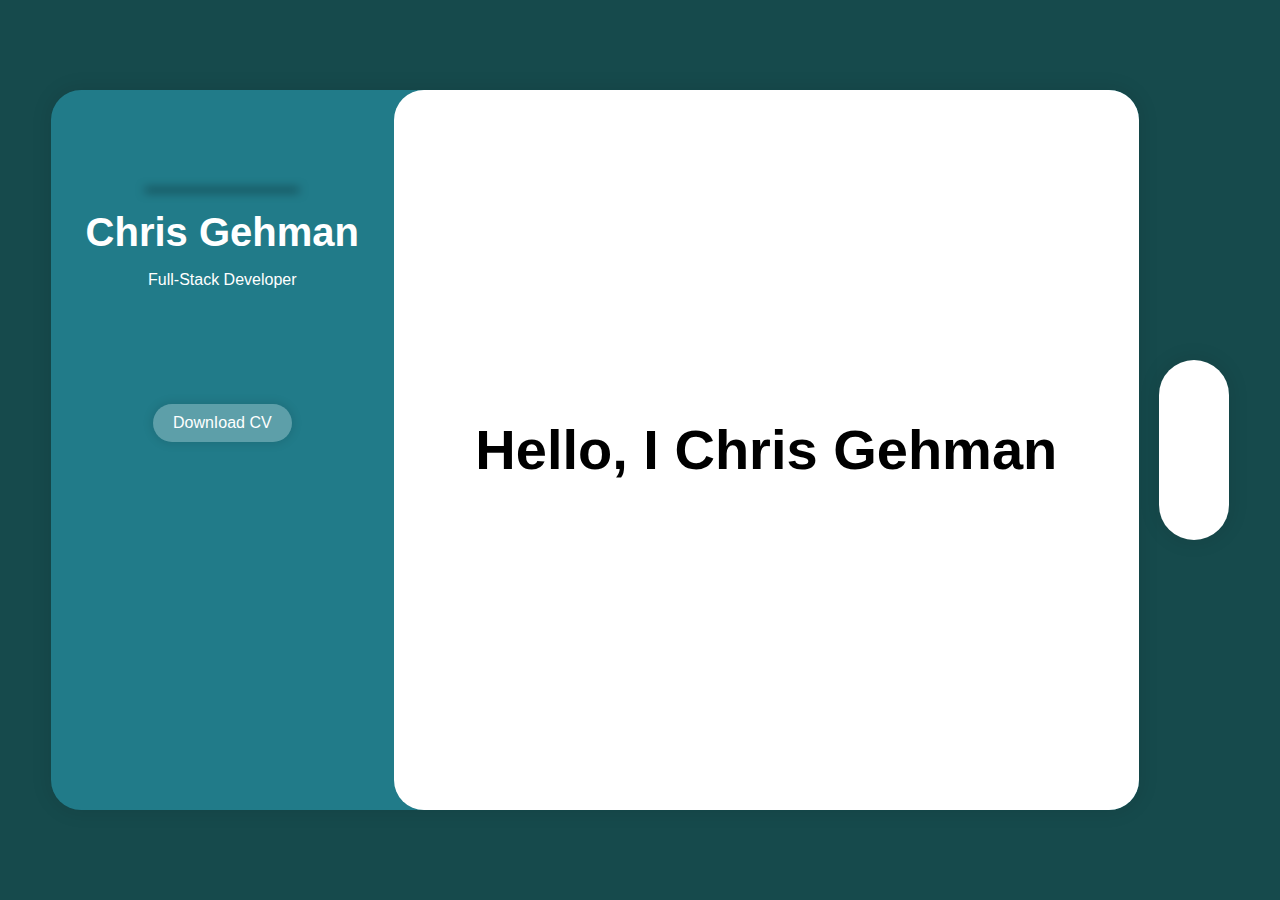
==== projec/index.html @ 89a06abc "initial setup" ====
<!DOCTYPE html>
<html lang="en">
<head>
  <meta charset="UTF-8">
  <meta http-equiv="X-UA-Compatible" content="IE=edge">
  <meta name="viewport" content="width=device-width, initial-scale=1.0">
  <link rel="stylesheet" href="https://cdnjs.cloudflare.com/ajax/libs/font-awesome/5.14.0/css/all.min.css"
  integrity="sha512-1PKOgIY59xJ8Co8+NE6FZ+LOAZKjy+KY8iq0G4B3CyeY6wYHN3yt9PW0XpSriVlkMXe40PTKnXrLnZ9+fkDaog=="
  crossorigin="anonymous" />
  <link rel="stylesheet" href="style.css">
  <title>Portfolio</title>
</head>
<body>
 
<div class="container">
    <!-- NAVIGATION MENU -->
    <div class="nav-menu">
        <a href="#welcome-section" class="menu-icon fas fa-home"></a>
        <a href="#about" class="menu-icon fas fa-user"></a>
        <a href="#projects" class="menu-icon fas fa-code"></a>
        <a href="#experience" class="menu-icon fas fa-briefcase"></a>
        <a href="#contact" class="menu-icon fas fa-envelope"></a>
    </div>
    <!-- MAIN "WINDOW" -->
    <div class="portfolio">
        <!--HEADER SECTION -->
        <section class="header">
            <img class="header-img"
                src="https://images.pexels.com/photos/2389349/pexels-photo-2389349.jpeg?auto=compress&cs=tinysrgb&w=1260&h=750&dpr=1"
                alt="" />
            <h1>Chris Gehman</h1>
            <h2>Full-Stack Developer</h2>
            <div class="socials">
                <a href="#" target="_blank" class="fab fa-linkedin-in" id="profile-link"></a>
                <a href="#" target="_blank" class="fab fa-github"></a>
                <a href="#" target="_blank" class="fab fa-codepen"></a>
            </div>
            <a href="" class="cta">DownIoad CV</a>
        </section>
        <!-- CONTENT SECTION -->
        <div class="content">
            <!-- HOME -->
            <section class="content-card home" id="welcome-section">
                <h1>Hello, I Chris Gehman</h1>
            </section>
            <!-- ABOUT ME -->
            <section class="content-card about" id="about">
                <h1>About me</h1>
                <div class="about-item about-me">
                    <p>
                        I am a full stack developer in Northern Virginia. I am learned in java,
                        javascript, python, and MySQL. I try to work smart, not hard!
                    </p>
                    <p>
                        My hobbies include guitar, foreign languages, and chess.
                    </p>
                </div>
                <div class="col-2">
                    <div class="about-item skills">
                        <h1>Skills</h1>
                        <span class="skill">HTML</span>
                        <span class="skill">CSS</span>
                        <span class="skill">JavaScript</span>
                        <span class="skill">Java</span>
                        <span class="skill">Spring FrameWork</span>
                        <span class="skill">React</span>
                        <span class="skill">SQL</span>
                        <span class="skill">Git</span>
                    </div>
                    <div class="about-item languages">
                        <h1>Languages</h1>
                        <div class="language">
                            <p>English</p>
                            <span class="bar"><span class="english"></span></span>
                        </div>
                        <div class="language">
                            <p>German</p>
                            <span class="bar"><span class="french"></span></span>
                        </div>
                        <div class="language">
                            <p>French</p>
                            <span class="bar"><span class="persian"></span></span>
                        </div>
                    </div>
                </div>
            </section>
            <!-- PROJECTS -->
            <section class="content-card projects" id="projects">
                <h1>Projects</h1>
                <div class="col-2 project-list">
                    <div class="project-tile">
                        <img src="./images/project.jpg"
                            alt="" />
                        <div class="overlay">
                            <div class="project-description">
                                <h3>Project 1</h3>
                                <p>
                                    Lorem ipsum dolor sit amet, consectetur adipisicing elit.
                                    Nisi aperiam voluptate accusamus velit omnis.
                                </p>
                            </div>
                        </div>
                    </div>
                    <div class="project-tile">
                        <img src="./resources/project.jpg"
                            alt="" />
                        <div class="overlay">
                            <div class="project-description">
                                <h3>Project 2</h3>
                                <p>
                                    Lorem ipsum dolor sit amet, consectetur adipisicing elit.
                                    Nisi aperiam voluptate accusamus velit omnis.
                                </p>
                            </div>
                        </div>
                    </div>
                    <div class="project-tile">
                        <img src="./resources/project.jpg"
                            alt="" />
                        <div class="overlay">
                            <div class="project-description">
                                <h3>Project 3</h3>
                                <p>
                                    Lorem ipsum dolor sit amet, consectetur adipisicing elit.
                                    Nisi aperiam voluptate accusamus velit omnis.
                                </p>
                            </div>
                        </div>
                    </div>
                    <div class="project-tile">
                        <img src="./resources/project.jpg"
                            alt="" />
                        <div class="overlay">
                            <div class="project-description">
                                <h3>Project 4</h3>
                                <p>
                                    Lorem ipsum dolor sit amet, consectetur adipisicing elit.
                                    Nisi aperiam voluptate accusamus velit omnis.
                                </p>
                            </div>
                        </div>
                    </div>
                </div>
               
            </section>
            <!--EXPERIENCE -->
            <section class="content-card experience" id="experience">
                <h1>Experience</h1>
                <div class="timeline">
                    <div class="timeline-items">
                        <div class="timeline-item">
                            <div class="timeline-date">2021 - now</div>
                            <div class="timeline-content">
                                <h3>Binary logic</h3>
                                <p>
                                    Lorem ipsum dolor sit, amet consectetur adipisicing elit.
                                    Ab iusto accusantium nostrum eligendi debitis quisquam.
                                    Corporis at voluptatem culpa officia.
                                </p>
                            </div>
                        </div>
                        <div class="timeline-item">
                            <div class="timeline-date">2023</div>
                            <div class="timeline-content">
                                <h3>Binary Logic IT</h3>
                                <p>
                                    I learned many things and took away valuable development skills
                                    and knowledge.
                                </p>
                            </div>
                        </div>
                        <div class="timeline-item">
                            <div class="timeline-date">2022 - 2023</div>
                            <div class="timeline-content">
                                <h3>UPS</h3>
                                <p>
                                    I was unfocused in my long term career and earning money to 
                                    support my living situation. But, I did get a good workout.
                                </p>
                            </div>
                        </div>
                    </div>
                </div>
            </section>
            <!-- CONTACT -->
            <section class="content-card contact" id="contact">
                <h1>Contact</h1>
                <form class="form" id="form" >
                    <div class="input-box">
                        <input type="text" class="text-input" name="name" placeholder="Name" />
                    </div>
                    <div class="input-box">
                        <input type="email" class="text-input" name="email" id="email" placeholder="Email" />
                    </div>
                    <div class="input-box">
                        <input type="subject" class="text-input" name="subject" id="subject"
                            placeholder="Subject" />
                    </div>
                    <div class="input-box">
                        <textarea name="text" class="message" placeholder="Message..."></textarea>
                    </div>
                    <div class="input-box">
                        <input type="submit" class="submit-btn" id="submit" value="submit" />
                    </div>
                </form>
            </section>
        </div>
    </div>
  </div>
</body>
</html>
---- projec/style.css ----
@import url('https://fonts.googleapis.com/css2?family=Open+Sans:wght@300&family=Poppins:wght@200;300;400&family=Roboto+Condensed:wght@300&family=Roboto+Mono:wght@100;200;300;400;500;600;700&display=swap');

  :root {
    --theme-color :#0a27e7;
      --background-color:#164a4c;
      --background-color-2:#217b89;
      --light-color:#81a6cf ;
      --border-radius:30px;
  }
  
  ::-webkit-scrollbar {
    width: 8px;
  }
  ::-webkit-scrollbar-track {
    background: transparent;
  }
  ::-webkit-scrollbar-thumb {
    background: transparent;
    border-radius: 10px;
  }
  .content:hover::-webkit-scrollbar-thumb {
    background: var(--light-grey);
  }
  
  * {
    padding: 0;
    margin: 0;
    font-family: "Montserrat", sans-serif;
  }
  html {
    font-size: 16px;
    font-family: "Montserrat", sans-serif;
    background-color: var(--background-color);
  }
  a {
    text-decoration: none;
    color: var(--theme-color);
  }
  p {
    line-height: 1.5rem;
    margin-bottom: 0.7rem;
  }
  h1 {
    line-height: 4rem;
  }
  h2 {
    line-height: 2rem;
    font-weight: normal;
  }
  .col-2 {
    display: grid;
    grid-template-columns: 1fr 1fr;
    gap: 20px;
    width: 100%;
  }
  .container {
    display: flex;
    align-items: center;
    justify-content: center;
    height: 100vh;
  }
  
  .nav-menu{
    display: flex;
    flex-direction: column;
    align-items: center;
    justify-content: center;
    order: 2;
    background: #fff;
    width: 70px;
    margin-left: 20px;
    border-radius: 35px;
    padding: 15px 0;
    box-shadow: 0px 0px 20px 1px rgba(0, 0, 0, 0.1);
  }
  .menu-icon {
    font-size: 2rem;
    color: var(--light-grey);
    margin: 15px;
  }
  .menu-icon:hover {
    color: var(--theme-color);
  }
  
  .portfolio {
    display: flex;
    background: var(--background-color-2);
    height: 80vh;
    width: 85vw;
    max-width: 1200px;
    border-radius: var(--border-radius);
    box-shadow: 0px 0px 20px 1px rgba(0, 0, 0, 0.1);
  }
  
  .header {
    display: flex;
    flex-direction: column;
    align-items: center;
    width: 500px;
    height: 100%;
    border-radius: var(--border-radius);
    color: white;
    overflow: auto;
  }
  .header-img {
    width: 150px;
    height: auto;
    border-radius: 50%;
    margin: 10px;
    margin-top: 100px;
    box-shadow: 0px 0px 10px 2px rgba(0, 0, 0, 0.5);
  }
  .header h1 {
    font-size: 2.5rem;
  }
  .header h2 {
    font-size: 1rem;
  }
  .socials {
    margin: 20px;
  }
  .socials a {
    color: white;
    margin: 0 10px;
    transition: 0.2s linear;
    transition-property: background-color, color;
  }
  .socials a:hover {
    color: var(--theme-color);
    transition: 0.2s linear;
    transition-property: background-color, color;
  }
  .header .cta {
    color: #fff;
    background-color: rgba(255, 255, 255, 0.274);
    padding: 10px 20px;
    margin: 50px 0;
    border-radius: 30px;
    transition: 0.2s linear;
    transition-property: background-color, color;
    box-shadow: 0px 0px 10px 2px rgba(0, 0, 0, 0.1);
  }
  .header .cta:hover {
    color: var(--theme-color);
    background-color: #fff;
    transition: 0.2s linear;
    transition-property: background-color, color;
  }
  
  .content {
    border-radius: var(--border-radius);
    background: white;
    width: 100%;
    height: 100%;
    overflow: auto;
    scroll-behavior: smooth;
  }
  .content-card {
    display: flex;
    flex-direction: column;
    align-items: center;
    justify-content: center;
    min-height: 100%;
    margin: 0 50px;
  }
  
  .home h1 {
    font-size: 3.5rem;
    font-weight: bolder;
    text-align: center;
    margin: 20px;
  }
  
  .about {
    display: flex;
    flex-direction: column;
  }
  .about-item {
    width: 100%;
    margin: 0.5rem 0;
  }
  .language {
    margin-bottom: 15px;
  }
  .language p {
    margin: 0;
  }
  .bar {
    background: rgba(0, 0, 0, 0.1);
    display: block;
    height: 8px;
    border-radius: 10px;
    overflow: hidden;
  }
  .bar span {
    height: 8px;
    float: left;
    background: var(--theme-color);
  }
  .english {
    width: 100%;
  }
  .french {
    width: 75%;
  }
  .persian{
    width: 100%;
  }
  .skill {
    background-color: var(--theme-color);
    color: #fff;
    line-height: 35px;
    padding: 5px 10px;
    border-radius: 15px;
  }
  
  .project-list {
    margin: 20px 0;
  }
  .project-tile {
    position: relative;
    display: flex;
    flex-direction: column;
    justify-content: end;
    background: var(--);
    color: transparent;
    width: 100%;
    height: 300px;
    margin: auto;
    overflow: hidden;
    box-shadow: 0px 0px 10px 1px rgba(0, 0, 0, 0.1);
  }
  .project-tile img {
    position: absolute;
    width: 100%;
    height: 100%;
    object-fit: cover;
    z-index: 1;
    filter: contrast(70%) brightness(110%) grayscale(20%);
  }
  .overlay {
    background: #a8858fe0;
    display: flex;
    flex-direction: column;
    justify-content: end;
    width: 0%;
    height: 100%;
    color: white;
    z-index: 2;
    transition: 0.5s ease;
  }
  .project-description {
    line-height: normal;
    max-width: 200px;
    margin: 20px;
    position: absolute;
    left: -250px;
    transition: 0.5s ease;
  }
  .project-tile:hover .overlay {
    width: 100%;
    cursor: pointer;
    transition: 0.5s ease;
  }
  .project-tile:hover .project-description {
    left: 0;
    cursor: pointer;
    transition: 0.5s ease;
  }
  
  .timeline {
    position: relative;
  }
  .timeline::before {
    content: "";
    position: absolute;
    width: 2px;
    top: 55px;
    height: calc(100% - 100px);
    background-color: var(--theme-color );
    z-index: 100;
  }
  .timeline-date {
    position: relative;
  }
  .timeline-date::before {
    content: "";
    position: absolute;
    background-color: var(--theme-color);
    left: -25px;
    top: 5px;
    width: 12px;
    height: 12px;
    border-radius: 50%;
  }
  .timeline-items {
    margin-left: 20px;
  }
  .timeline-item {
    margin: 50px 0;
  }
  
  form {
    width: 100%;
    max-width: 600px;
  }
  .input-box {
    display: flex;
    align-items: center;
  }
  .input-box input,
  textarea {
    width: 100%;
    margin: 1rem;
    color: var(--theme-color);
    font-size: 1rem;
    padding-left: 0.3rem;
  }
  .input-box input::placeholder,
  textarea::placeholder {
    color: var(--heme-color );
    font-size: 1rem;
    padding-left: 0.3rem;
  }
  .input-box textarea::placeholder {
    padding-top: 0.3rem;
  }
  .input-box input:focus,
  textarea:focus {
    box-shadow: 0px 0px 10px 1px rgba(0, 0, 0, 0.1);
    outline: none;
  }
  .text-input {
    height: 2rem;
    background-color: transparent;
    border: none;
    border-bottom: solid 2px var(--theme-color );
  }
  textarea {
    height: 4rem;
    border: none;
    border-bottom: solid 2px var(--theme-color );
  }
  .submit-btn {
    color: var(--theme-color );
    background-color: #fff;
    padding: 10px 20px;
    margin: 50px 0;
    border-radius: 30px;
    border: none;
    transition: 0.2s linear;
    transition-property: background-color, color;
    box-shadow: 0px 0px 10px 2px rgba(0, 0, 0, 0.1);
  }
  .submit-btn:hover {
    color: #fff;
    background-color: var(--theme-color );
    transition: 0.2s linear;
    transition-property: background-color, color;
    cursor: pointer;
  }
  
  @media screen and (max-width: 1200px) {
    html {
      scroll-behavior: smooth;
    }
    .container {
      height: auto;
      flex-direction: column;
    }
    .portfolio {
      flex-direction: column;
      height: 100%;
      margin: 30px 0 100px;
    }
    .content {
      padding-bottom: 100px;
    }
    .header {
      width: 100%;
      height: 100%;
    }
    .content-card {
      padding: 100px 0 0;
    }
    .nav-menu {
      flex-direction: row;
      position: fixed;
      bottom: 15px;
      z-index: 1000;
      width: auto;
      height: fit-content;
      border-radius: 50px;
      margin: 0;
    }
    .menu-icon {
      font-size: 2rem;
      margin: 0 15px;
    }
    .home h1 {
      font-size: 3rem;
    }
    ::-webkit-scrollbar {
      width: 8px;
    }
    ::-webkit-scrollbar-track {
      background: var(--background-color);
    }
    ::-webkit-scrollbar-thumb {
      background: #fff;
      border-radius: 10px;
    }
  }
  @media screen and (max-width: 750px) {
    .col-2 {
      grid-template-columns: 1fr;
    }
    .menu-icon {
      font-size: 1.5rem;
    }
    ::-webkit-scrollbar {
      display: none;
    }
  @media screen and (max-width: 400px) {
    .content-card {
      margin: 0 30px;
    }
    .home h1 {
      font-size: 2rem;
      line-height: 2.5rem;
    }
  }
  
  #navbar {
    position: fixed;
    margin: 0;
    padding: 0;
    width: 0;
    height: 0;
  }
  }
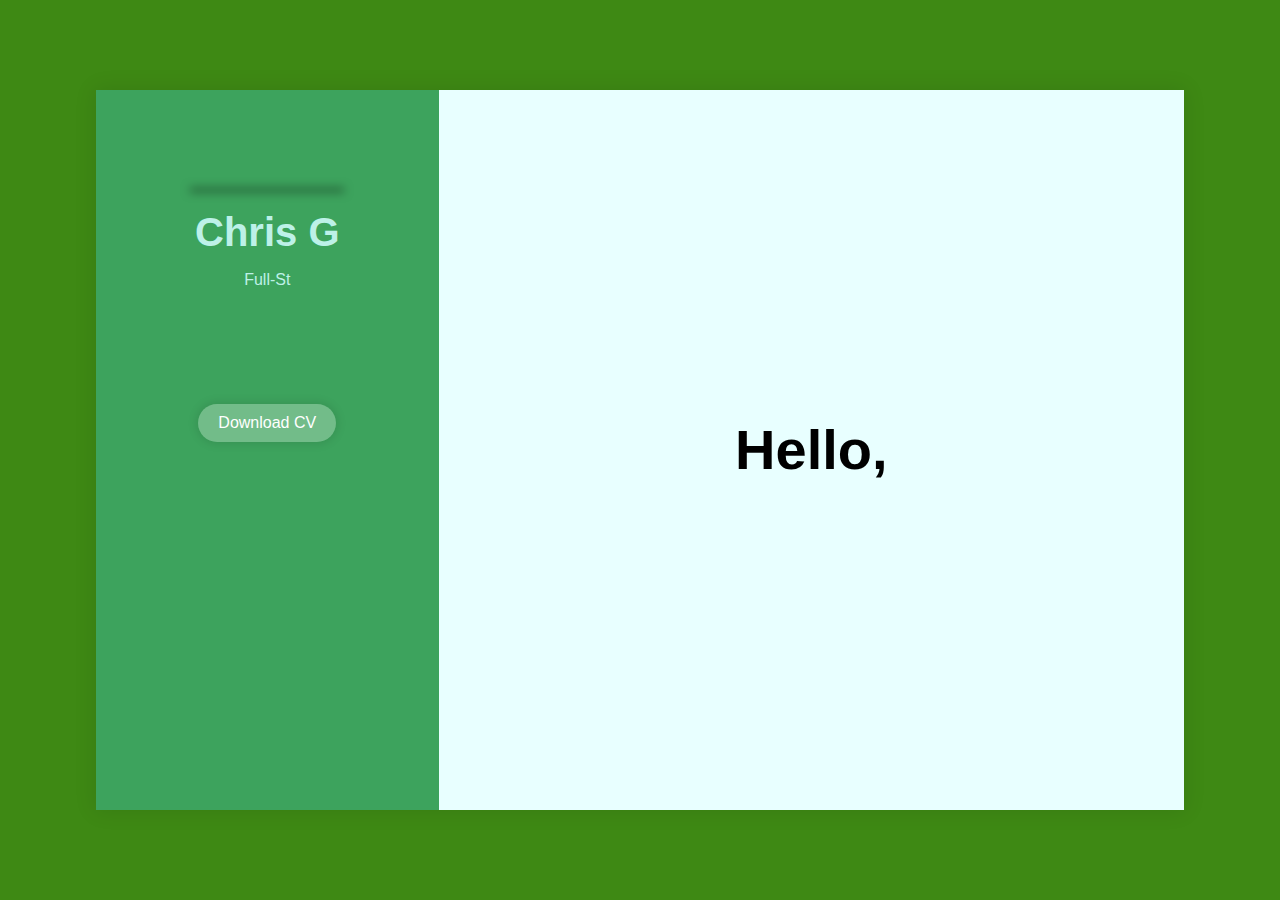
==== commit 9cd7038a: "asd" ====
--- a/projec/index.html
+++ b/projec/index.html
@@ -4,44 +4,38 @@
   <meta charset="UTF-8">
   <meta http-equiv="X-UA-Compatible" content="IE=edge">
   <meta name="viewport" content="width=device-width, initial-scale=1.0">
+  <script src="typer.js"></script>
   <link rel="stylesheet" href="https://cdnjs.cloudflare.com/ajax/libs/font-awesome/5.14.0/css/all.min.css"
   integrity="sha512-1PKOgIY59xJ8Co8+NE6FZ+LOAZKjy+KY8iq0G4B3CyeY6wYHN3yt9PW0XpSriVlkMXe40PTKnXrLnZ9+fkDaog=="
   crossorigin="anonymous" />
   <link rel="stylesheet" href="style.css">
   <title>Portfolio</title>
+  
 </head>
 <body>
  
 <div class="container">
     <!-- NAVIGATION MENU -->
-    <div class="nav-menu">
-        <a href="#welcome-section" class="menu-icon fas fa-home"></a>
-        <a href="#about" class="menu-icon fas fa-user"></a>
-        <a href="#projects" class="menu-icon fas fa-code"></a>
-        <a href="#experience" class="menu-icon fas fa-briefcase"></a>
-        <a href="#contact" class="menu-icon fas fa-envelope"></a>
-    </div>
     <!-- MAIN "WINDOW" -->
     <div class="portfolio">
         <!--HEADER SECTION -->
         <section class="header">
             <img class="header-img"
-                src="https://images.pexels.com/photos/2389349/pexels-photo-2389349.jpeg?auto=compress&cs=tinysrgb&w=1260&h=750&dpr=1"
+                src="https://townsquare.media/site/68/files/2014/09/177341415_CR_iStock_630X420.jpg?w=980&q=75"
                 alt="" />
-            <h1>Chris Gehman</h1>
-            <h2>Full-Stack Developer</h2>
+            <h1 id="myText1">Chris Gehman</h1>
+            <h2 id="myText2">Full-Stack Developer</h2>
             <div class="socials">
-                <a href="#" target="_blank" class="fab fa-linkedin-in" id="profile-link"></a>
-                <a href="#" target="_blank" class="fab fa-github"></a>
-                <a href="#" target="_blank" class="fab fa-codepen"></a>
+                <a href="https://www.linkedin.com/" target="_blank" class="fab fa-linkedin-in" id="profile-link"></a>
+                <a href="https://github.com/johndoe1531" target="_blank" class="fab fa-github"></a>
             </div>
-            <a href="" class="cta">DownIoad CV</a>
+            <a href="https://upload.wikimedia.org/wikipedia/commons/c/cc/Resume.pdf" class="cta">Download CV</a>
         </section>
         <!-- CONTENT SECTION -->
         <div class="content">
             <!-- HOME -->
             <section class="content-card home" id="welcome-section">
-                <h1>Hello, I Chris Gehman</h1>
+                <h1 id="myText3">Hello, I am Chris Gehman</h1>
             </section>
             <!-- ABOUT ME -->
             <section class="content-card about" id="about">
@@ -62,8 +56,8 @@
                         <span class="skill">CSS</span>
                         <span class="skill">JavaScript</span>
                         <span class="skill">Java</span>
-                        <span class="skill">Spring FrameWork</span>
-                        <span class="skill">React</span>
+                        <span class="skill">ChatGPT</span>
+                        <span class="skill">MS Office</span>
                         <span class="skill">SQL</span>
                         <span class="skill">Git</span>
                     </div>
@@ -89,7 +83,7 @@
                 <h1>Projects</h1>
                 <div class="col-2 project-list">
                     <div class="project-tile">
-                        <img src="./images/project.jpg"
+                        <img src="amazon.jpg"
                             alt="" />
                         <div class="overlay">
                             <div class="project-description">
@@ -102,7 +96,7 @@
                         </div>
                     </div>
                     <div class="project-tile">
-                        <img src="./resources/project.jpg"
+                        <img src="matrix gif.gif"
                             alt="" />
                         <div class="overlay">
                             <div class="project-description">
@@ -115,7 +109,7 @@
                         </div>
                     </div>
                     <div class="project-tile">
-                        <img src="./resources/project.jpg"
+                        <img src="maxresdefault.jpg"
                             alt="" />
                         <div class="overlay">
                             <div class="project-description">
@@ -128,7 +122,7 @@
                         </div>
                     </div>
                     <div class="project-tile">
-                        <img src="./resources/project.jpg"
+                        <img src="recept.jpg"
                             alt="" />
                         <div class="overlay">
                             <div class="project-description">
@@ -148,17 +142,7 @@
                 <h1>Experience</h1>
                 <div class="timeline">
                     <div class="timeline-items">
-                        <div class="timeline-item">
-                            <div class="timeline-date">2021 - now</div>
-                            <div class="timeline-content">
-                                <h3>Binary logic</h3>
-                                <p>
-                                    Lorem ipsum dolor sit, amet consectetur adipisicing elit.
-                                    Ab iusto accusantium nostrum eligendi debitis quisquam.
-                                    Corporis at voluptatem culpa officia.
-                                </p>
-                            </div>
-                        </div>
+                        
                         <div class="timeline-item">
                             <div class="timeline-date">2023</div>
                             <div class="timeline-content">
--- a/projec/style.css
+++ b/projec/style.css
@@ -2,11 +2,11 @@
   @import url('https://fonts.googleapis.com/css2?family=Open+Sans:wght@300&family=Poppins:wght@200;300;400&family=Roboto+Condensed:wght@300&family=Roboto+Mono:wght@100;200;300;400;500;600;700&display=swap');
 
   :root {
-    --theme-color :#0a27e7;
-      --background-color:#164a4c;
-      --background-color-2:#217b89;
-      --light-color:#81a6cf ;
-      --border-radius:30px;
+    --theme-color :#134611;
+      --background-color:#3E8914;
+      --background-color-2:#3DA35D;
+      --light-color:#96E072;
+      --border-radius:0px;
   }
   
   ::-webkit-scrollbar {
@@ -20,7 +20,7 @@
     border-radius: 10px;
   }
   .content:hover::-webkit-scrollbar-thumb {
-    background: var(--light-grey);
+    background: var(--light-color);
   }
   
   * {
@@ -67,7 +67,7 @@
     align-items: center;
     justify-content: center;
     order: 2;
-    background: #fff;
+    background: #b9d5e0;
     width: 70px;
     margin-left: 20px;
     border-radius: 35px;
@@ -100,7 +100,7 @@
     width: 500px;
     height: 100%;
     border-radius: var(--border-radius);
-    color: white;
+    color: rgb(189, 241, 232);
     overflow: auto;
   }
   .header-img {
@@ -150,7 +150,7 @@
   
   .content {
     border-radius: var(--border-radius);
-    background: white;
+    background: rgb(232, 255, 255);
     width: 100%;
     height: 100%;
     overflow: auto;
@@ -202,10 +202,10 @@
     width: 100%;
   }
   .french {
+    width: 35%;
+  }
+  .persian{
     width: 75%;
-  }
-  .persian{
-    width: 100%;
   }
   .skill {
     background-color: var(--theme-color);
@@ -292,7 +292,7 @@
     top: 5px;
     width: 12px;
     height: 12px;
-    border-radius: 50%;
+    border-radius: 90%;
   }
   .timeline-items {
     margin-left: 20px;
@@ -439,4 +439,6 @@
     width: 0;
     height: 0;
   }
-  }+  }
+
+  